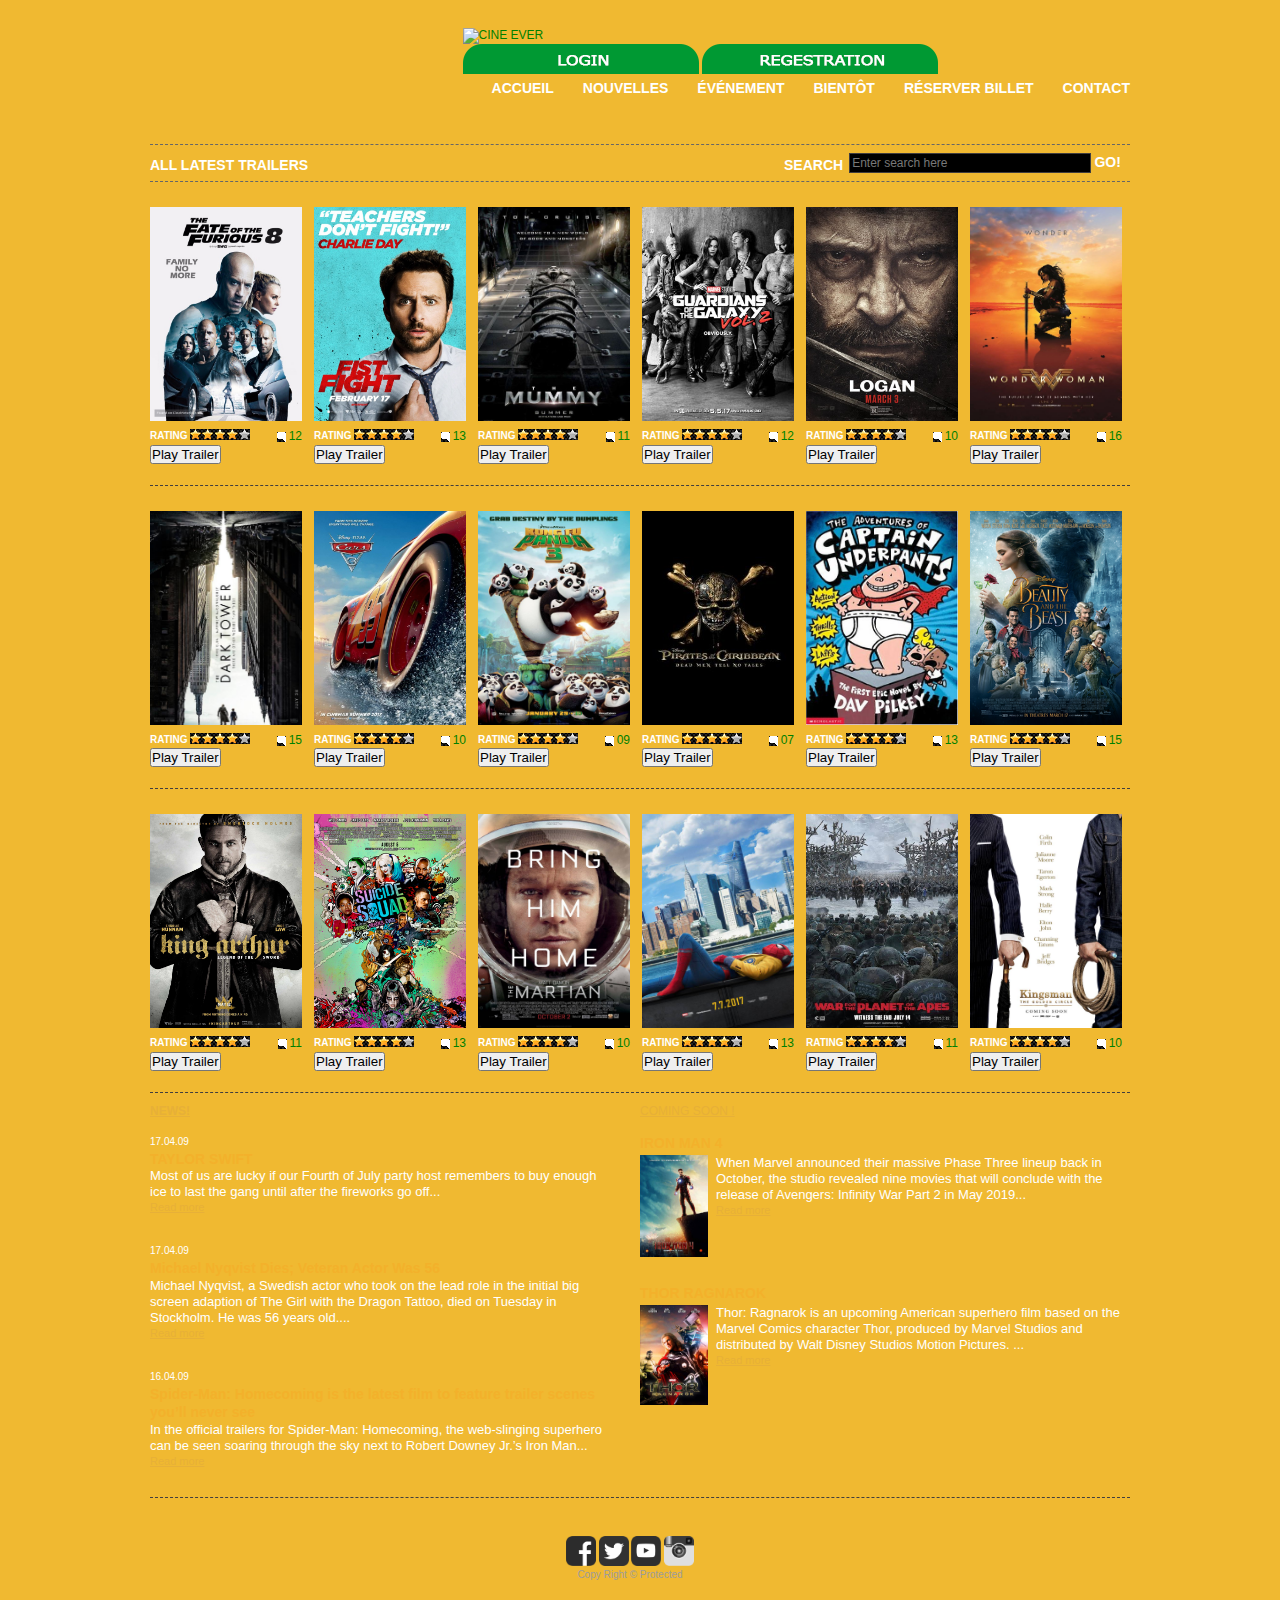
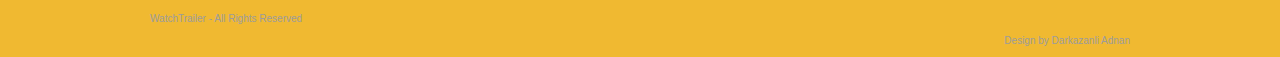
==== index.html @ 780ec9f9 "Add files via upload" ====
<!DOCTYPE html>
<head>
<title>WatchTrailer</title>
<meta http-equiv="Content-Type" content="text/html; charset=utf-8" />
<meta http-equiv="X-UA-Compatible" content="IE=edge,chrome=1">
<meta name="viewport" content="width=device-width, initial-scale=1">
<link rel="stylesheet" href="css/style.css" type="text/css" media="all" /><!-- link to style.css-->
<link href="css/showYtVideo.css" rel="stylesheet" type="text/css"><!-- link to showYtVideo.css-->

</head>
<body>
<!-- START PAGE SOURCE -->
<div id="shell">
  <div id="header"><!-- div for header -->
     <div id="navigation">
      <div class=logo>
        <img src="css/images/logo1.PNG" alt="CINE EVER">
      </div>
	<tr>
	<td colspan= "1" height="50" align="right">
				<a href="login.html"><img src="css/menu/logintop.png"></a>
			</td>
			<td colspan= "1" height="50" align="left">
			<a href="registration.html"><img src="css/menu/regestration.png"></a>
			</td>
	</tr>		
      <ul><!-- unordered list-->
        <li><a href="index.html">ACCUEIL</a></li>
        <li><a href="news.html">NOUVELLES</a></li>
        <li><a href="inthreater.html">ÉVÉNEMENT</a></li>
        <li><a href="comingsoon.html">BIENTÔT</a></li>
        <li><a href="bookticket.html">RÉSERVER BILLET</a></li>
		<li><a href="contact.html">CONTACT</a></li>
      </ul>
    </div>
    <div id="sub-navigation"><!-- start of div -->
      <ul><!-- unordered list-->
        <li><a href="#">ALL LATEST TRAILERS</a></li>
      </ul>
      <div id="search"><!-- div search-->
        <form action="#" method="get" accept-charset="utf-8">
          <label for="search-field">SEARCH</label>
          <input type="text" name="search field" value="Enter search here" id="search-field" class="blink search-field"  />
          <input type="submit" value="GO!" class="search-button" />
        </form>
      </div>
    </div>
  </div>
  <div id="main">
    <div id="content">
      <div class="box">
        <div class="head">
          <h2></h2>
        
        </div>
        <div class="movie">
          <div class="movie-image"> <span class="play"><span class="name">F8</span></span> <a href="#"><img src="css/images/f8.jpg" alt="" /></a> </div>
          <div class="rating">
            <p>RATING</p>
            <div class="stars">
              <div class="stars-in"> </div>
            </div>
            <span class="comments">12</span> </div>
			<button  id="JwMKRevYa_M" type="button" class="show-video">Play Trailer</button><!-- button-->

			</div>
        <div class="movie">
          <div class="movie-image"> <span class="play"><span class="name">Fist Fight</span></span> <a href="#"><img src="css/images/fistfight.jpg" alt="" /></a> </div>
          <div class="rating">
            <p>RATING</p>
            <div class="stars">
              <div class="stars-in"> </div>
            </div>
            <span class="comments">13</span> </div>
			<button id="9aIzXYo6VCE" type="button" class="show-video">Play Trailer</button>

        </div>
        <div class="movie">
          <div class="movie-image"> <span class="play"><span class="name">The Mummy</span></span> <a href="#"><img src="css/images/themummy.jpg" alt="" /></a> </div>
          <div class="rating">
            <p>RATING</p>
            <div class="stars">
              <div class="stars-in"> </div>
            </div>
            <span class="comments">11</span> </div>
			<button  id="IjHgzkQM2Sg" type="button" class="show-video">Play Trailer</button>

        </div>
        <div class="movie">
          <div class="movie-image"> <span class="play"><span class="name">Guardians of the Galaxy 2</span></span> <a href="#"><img src="css/images/guardiansofthegalaxy2.jpg" alt="" /></a> </div>
          <div class="rating">
            <p>RATING</p>
            <div class="stars">
              <div class="stars-in"> </div>
            </div>
            <span class="comments">12</span> </div>
			<button id="dW1BIid8Osg" type="button" class="show-video">Play Trailer</button>
        </div>
        <div class="movie">
          <div class="movie-image"> <span class="play"><span class="name">Logan</span></span> <a href="#"><img src="css/images/logan.jpg" alt="" /></a> </div>
          <div class="rating">
            <p>RATING</p>
            <div class="stars">
              <div class="stars-in"> </div>
            </div>
            <span class="comments">10</span> </div>
			<button id="Div0iP65aZo" type="button" class="show-video">Play Trailer</button>
        </div>
        <div class="movie last">
          <div class="movie-image"> <span class="play"><span class="name">Wonder Women</span></span> <a href="#"><img src="css/images/wonderwomen.jpg" alt="" /></a> </div>
          <div class="rating">
            <p>RATING</p>
            <div class="stars">
              <div class="stars-in"> </div>
            </div>
            <span class="comments">16</span> </div>
			<button id="VSB4wGIdDwo" type="button" class="show-video">Play Trailer</button>
        </div>
        <div class="cl">&nbsp;</div>
      </div>
      <div class="box">
        <div class="head">
          
          
        </div>
        <div class="movie">
          <div class="movie-image"> <span class="play"><span class="name">thedarktower</span></span> <a href="#"><img src="css/images/thedarktower.jpg" alt="" /></a> </div>
          <div class="rating">
            <p>RATING</p>
            <div class="stars">
              <div class="stars-in"> </div>
            </div>
            <span class="comments">15</span> </div>
			<button id="GjwfqXTebIY" type="button" class="show-video">Play Trailer</button>
        </div>
        <div class="movie">
          <div class="movie-image"> <span class="play"><span class="name">Cars3</span></span> <a href="#"><img src="css/images/cars3.jpg" alt="" /></a> </div>
          <div class="rating">
            <p>RATING</p>
            <div class="stars">
              <div class="stars-in"> </div>
            </div>
            <span class="comments">10</span> </div>
			<button id="2LeOH9AGJQM" type="button" class="show-video">Play Trailer</button>
        </div>
        <div class="movie">
          <div class="movie-image"> <span class="play"><span class="name">KUNG FU PANDA 3</span></span> <a href="#"><img src="css/images/kungfupanda3.jpg" alt="" /></a> </div>
          <div class="rating">
            <p>RATING</p>
            <div class="stars">
              <div class="stars-in"> </div>
            </div>
            <span class="comments">09</span> </div>
			<button id="10r9ozshGVE" type="button" class="show-video">Play Trailer</button>
        </div>
        <div class="movie">
          <div class="movie-image"> <span class="play"><span class="name">poc</span></span> <a href="#"><img src="css/images/poc.jpg" alt="" /></a> </div>
          <div class="rating">
            <p>RATING</p>
            <div class="stars">
              <div class="stars-in"> </div>
            </div>
            <span class="comments">07</span> </div>
			<button id="Hgeu5rhoxxY" type="button" class="show-video">Play Trailer</button>
        </div>
        <div class="movie">
          <div class="movie-image"> <span class="play"><span class="name">Captainunderpants</span></span> <a href="#"><img src="css/images/captainunderpants.jpg" alt="" /></a> </div>
          <div class="rating">
            <p>RATING</p>
            <div class="stars">
              <div class="stars-in"> </div>
            </div>
            <span class="comments">13</span> </div>
			<button id="E_xlMWImhxk" type="button" class="show-video">Play Trailer</button>
        </div>
        <div class="movie last">
          <div class="movie-image"> <span class="play"><span class="name">beautyandthebeast</span></span> <a href="#"><img src="css/images/beautyandthebeast.jpg" alt="" /></a> </div>
          <div class="rating">
            <p>RATING</p>
            <div class="stars">
              <div class="stars-in"> </div>
            </div>
            <span class="comments">15</span> </div>
			<button id="OvW_L8sTu5E" type="button" class="show-video">Play Trailer</button>
        </div>
        <div class="cl">&nbsp;</div>
      </div>
      <div class="box">
        <div class="head">
          
          
        </div>
        <div class="movie">
          <div class="movie-image"> <span class="play"><span class="name">King Arthur</span></span> <a href="#"><img src="css/images/kingarthur.jpg" alt="" /></a> </div>
          <div class="rating">
            <p>RATING</p>
            <div class="stars">
              <div class="stars-in"> </div>
            </div>
            <span class="comments">11</span> </div>
			<button id="4luDtkC3Oy0" type="button" class="show-video">Play Trailer</button>
        </div>
        <div class="movie">
          <div class="movie-image"> <span class="play"><span class="name">Sucide Squad</span></span> <a href="#"><img src="css/images/sucidesquad.jpg" alt="" /></a> </div>
          <div class="rating">
            <p>RATING</p>
            <div class="stars">
              <div class="stars-in"> </div>
            </div>
            <span class="comments">13</span> </div>
			<button id="CmRih_VtVAs" type="button" class="show-video">Play Trailer</button>
        </div>
        <div class="movie">
          <div class="movie-image"> <span class="play"><span class="name">The Martin</span></span> <a href="#"><img src="css/images/themartin.jpg" alt="" /></a> </div>
          <div class="rating">
            <p>RATING</p>
            <div class="stars">
              <div class="stars-in"> </div>
            </div>
            <span class="comments">10</span> </div>
			<button id="ej3ioOneTy8" type="button" class="show-video">Play Trailer</button>
        </div>
        <div class="movie">
          <div class="movie-image"> <span class="play"><span class="name">spidermanhomecoming</span></span> <a href="#"><img src="css/images/spidermanhomecoming.jpg" alt="" /></a> </div>
          <div class="rating">
            <p>RATING</p>
            <div class="stars">
              <div class="stars-in"> </div>
            </div>
            <span class="comments">13</span> </div>
			<button id="DiTECkLZ8HM" type="button" class="show-video">Play Trailer</button>
        </div>
        <div class="movie">
          <div class="movie-image"> <span class="play"><span class="name">warofape</span></span> <a href="#"><img src="css/images/warofape.jpg" alt="" /></a> </div>
          <div class="rating">
            <p>RATING</p>
            <div class="stars">
              <div class="stars-in"> </div>
            </div>
            <span class="comments">11</span> </div>
			<button id="JDcAlo8i2y8" type="button" class="show-video">Play Trailer</button>
        </div>
        <div class="movie last">
          <div class="movie-image"> <span class="play"><span class="name">kingsman2</span></span> <a href="#"><img src="css/images/kingsman2.jpg" alt="" /></a> </div>
          <div class="rating">
            <p>RATING</p>
            <div class="stars">
              <div class="stars-in"> </div>
            </div>
            <span class="comments">10</span> </div>
			<button id="6Nxc-3WpMbg" type="button" class="show-video">Play Trailer</button>
        </div>
        <div class="cl">&nbsp;</div>
      </div>
    </div>
    <div id="news">
      <div class="head">
        <a href="news.html"><strong> NEWS! </strong></a><!-- link to news-->
        
      </div>
      <div class="content">
        <p class="date">17.04.09</p>
        <h4>TAYLOR SWIFT</h4>
        <p>Most of us are lucky if our Fourth of July party host remembers to buy enough ice to last the gang until after the fireworks go off... </p>
        <a href="news.html">Read more</a> </div>
      <div class="content">
        <p class="date">17.04.09</p>
        <h4>Michael Nyqvist Dies; Veteran Actor Was 56</h4>
        <p>Michael Nyqvist, a Swedish actor who took on the lead role in the initial big screen adaption of The Girl with the Dragon Tattoo, died on Tuesday in Stockholm.
			He was 56 years old....</p>
        <a href="news.html">Read more</a> </div>
      <div class="content">
        <p class="date">16.04.09</p>
        <h4>Spider-Man: Homecoming is the latest film to feature trailer scenes you’ll never see</h4>
        <p>In the official trailers for Spider-Man: Homecoming, the web-slinging superhero can be seen soaring through the sky next to Robert Downey Jr.’s Iron Man...</p>
        <a href="news.html">Read more</a> </div>
    </div>
    <div id="coming">
      <div class="head">
        <a href="comingsoon.html">COMING SOON !</a>
        
      </div>
      <div class="content">
        <h4>IRON MAN 4 </h4>
        <a href="#"><img src="css/images/coming-soon1.jpg" alt="" /></a>
        <p>When Marvel announced their massive Phase Three lineup back in October, the studio revealed nine movies that will conclude with the release of Avengers: Infinity War Part 2 in May 2019...</p>
        <a href="comingsoon.html">Read more</a> </div>
      <div class="cl">&nbsp;</div>
      <div class="content">
        <h4>THOR RAGNAROK </h4>
        <a href="#"><img src="css/images/coming-soon2.jpg" alt="" /></a>
        <p>Thor: Ragnarok is an upcoming American superhero film based on the Marvel Comics character Thor, produced by Marvel Studios and distributed by Walt Disney Studios Motion Pictures. ...</p>
        <a href="comingsoon.html">Read more</a> </div>
    </div>
    <div class="cl">&nbsp;</div>
  </div>
  <div id="footer"><!-- div for footer -->
  
			<tr>
				<td colspan="4" height="20">
				</td>
			</tr>
		</table>
		<table border="0px" cellspacing="0" cellpadding="0" width="960px" height="100" background:url('images/body-bg.gif');><!-- table for link to social medias -->
			<tr>
				<td>
				<center>
				<a href="http://www.facebook.com"><img src="css/social icons/facebook.png" height="30" width="30"></a>
				<a href="http://www.twitter.com"><img src="css/social icons/twitter.png" height="30" width="30"></a>
				<a href="http://www.youtube.com"><img src="css/social icons/youtube.png" height="30" width="30"></a>
				<a href="http://www.instagram.com"><img src="css/social icons/instagram.png" height="30" width="30"></a>
				<p>Copy Right &copy; Protected</p>
				</center>
				</td>
			</tr>
		</table>
  
    <p  <a href="#">WatchTrailer</a> - All Rights Reserved</p>
    <p class="rf">Design by <a href="http://watchtrailer.com/">Darkazanli Adnan</a></p>
    <div style="clear:both;"></div>
  </div>
</div>


<script src="http://code.jquery.com/jquery-1.11.3.min.js"></script><!-- link to javascript-->
<script src="js/jquery.showYtVideo.js"></script><!-- link to java script-->
<script>

 jQuery(document).ready(function ($) {
            $('.show-video').on('click', function () {
			     var id = this.id;

                $.showYtVideo({
                    videoId: id
                });
            });
        });
</script>

<!-- END PAGE SOURCE -->
</body><!-- end of body-->
</html>
---- css/style.css ----
* {
	margin:0;
	padding:0;
	outline:0;
}
.mySlidesfade1{
	margin-top:50px;
}
body {
	font-size:12px;
	line-height:1.3;
	font-family:Arial, Helvetica, Sans-Serif;
	color:green;
	background-color: #F0B931;
}
div .logo img{
	width:300px;
}
a {
	color:#e7b038;
	text-decoration:underline;
	cursor:pointer;
}
a:hover {
	text-decoration:none;
}
a img {
	border:0;
}
input, textarea, select {
	font-size:12px;
	font-family:Arial, Helvetica, sans-serif;
}
textarea {
	overflow:auto;
}
.cl {
	display:block;
	height:0;
	font-size:0;
	line-height:0;
	text-indent:-4000px;
	clear:both;
}
.notext {
	font-size:0;
	line-height:0;
	text-indent:-4000px;
}
.left, .alignleft {
	float:left;
	display:inline;
}
.right, .alignright {
	float:right;
	display:inline;
}
.text-right {
	text-align:right;
}
h2 {
	font-size:10px;
	color:#f2a223;
	font-weight:bold;
}
h3 {
	font-size:14px;
	color:#fff;
	font-weight:bold;
}
h4 {
	font-size:14px;
	color:#f3b12b;
	font-weight:bold;
}
#shell {
	width:980px;
	margin:0 auto;
}
#header {
	position:relative;
}
h1#logo {
	position:absolute;
	top:37px;
	left:0;
}
h1#logo a {
	float:left;
	width:239px;
	height:100px;
	background:url('images/logo1.jpg') no-repeat 0 0;
	font-size:0;
	line-height:0;
	text-indent:-4000px;
}

#navigation {
	float:right;
	clear:right;
	padding-top:28px;
	padding-bottom:47px;
}
#navigation ul {
	list-style:none;
}
#navigation ul li {
	float:left;
	display:inline;
	padding-left:29px;
}
#navigation ul li a {
	font-size:14px;
	font-weight:bold;
	color:#fff;
	text-decoration:none;
}
#navigation ul li a.active, #navigation ul li a:hover {
	color:#d91d2a;
}
#sub-navigation {
	display:block;
	clear:right;
	border-top:1px dashed #666;
	border-bottom:1px dashed #666;
	padding:8px 0;
}
#sub-navigation ul {
	list-style:none;
}
#sub-navigation ul li {
	float:left;
	display:inline;
	padding-right:23px;
}
#sub-navigation ul li a {
	font-size:14px;
	font-weight:bold;
	color:#fff;
	line-height:24px;
	text-decoration:none;
}
#sub-navigation ul li a:hover {
	text-decoration:underline;
}
#search {
	width:346px;
	margin:0 0 0 auto;
}
#search label {
	float:left;
	display:inline;
	font-size:14px;
	font-weight:bold;
	color:#fff;
	line-height:24px;
	padding-right:6px;
}
#search .search-field {
	width:238px;
	border:1px solid #413e3e;
	background:#000;
	color:#787878;
	padding:2px 0 2px 2px;
}
#search .search-button {
	font-size:14px;
	font-weight:bold;
	border:0;
	background:none;
	color:#fff;
	cursor:pointer;
}
#main {
	border-bottom:1px dashed #413e3e;
}
#content {
}
.box {
	width:980px;
	border-bottom:1px dashed #413e3e;
	padding-bottom:21px;
}
.box .head {
	width:980px;
	padding-top:14px;
	padding-bottom:11px;
}
.box .head h2 {
	float:left;
	display:inline;
}
.box .movie {
	width:152px;
	float:left;
	padding-right:12px;
}
.movie-image {
	float:left;
	width:152px;
	height:214px;
	position:relative;
}
.movie-image img {
	width:152px;
	height:214px;
}
.movie-image a {
	float:left;
	display:inline;
	width:152px;
	height:214px;
	position:relative;
	z-index:2;
}
.play {
	position:absolute;
	top:0;
	left:0;
	width:152px;
	height:214px;
	background:url('images/image-hover.png');
	display:block;
	z-index:5;
	cursor:pointer;
	display:none;
}
.movie span.name {
	font-weight:bold;
	color:#fff;
	font-size:14px;
	text-align:center;
	padding-top:160px;
	display:block;
}
.box .last {
	padding:0;
}
.rating {
	float:left;
	width:152px;
	padding-top:8px;
}
.rating p {
	float:left;
	font-size:10px;
	color:#fff;
	font-weight:bold;
}
.rating .stars {
	float:left;
	width:60px;
	height:11px;
	background:url('images/stars.gif') no-repeat 0 0;
	margin-left:2px;
}
.rating .stars-in {
	width:48px;
	display:inline;
	background:url('images/stars.gif') no-repeat 0 bottom;
	position:absolute;
	height:11px;
	font-size:0;
	line-height:0;
	text-indent:-4000px;
}
.comments {
	background:url('images/comments.gif') no-repeat 0 center;
	padding-left:12px;
	float:right;
}
#news {
	width:460px;
	float:left;
}
#news1 {
	margin-top:15px;
	width:900px;
	float:left;
}
#news .head {
	width:460px;
	padding-top:11px;
	padding-bottom:14px;
}
#news h3, #coming h3 {
	float:left;
}
#coming {
	width:490px;
	float:left;
	padding-left:30px;
}
#coming .head {
	width:490px;
	padding-top:11px;
	padding-bottom:14px;
}
#coming .head strong {
	color:#ff361a;
}
#coming .content {
	min-height:130px;
	height:auto !important;
	height:130px;
	padding-bottom:20px;
}
#coming .content h4 {
	padding-bottom:3px;
}
.content {
	padding-bottom:28px;
}
.content .date {
	font-size:10px;
	color:#fff;
}
.content img {
	float:left;
	width:68px;
	padding-right:8px;
}
.content p {
	font-size:13px;
	color:#fff;
	line-height:16px;
}
.content a {
	font-size:11px;
}
#footer {
	padding:15px 0 0 0;
	font-size:10px;
}
#footer, #footer a {
	color:#9c9c9c;
	text-decoration:none;
}
#footer a:hover {
	text-decoration:none;
}
#footer p {
	margin:0;
	padding:0 0 11px 0;
	line-height:normal;
	white-space:nowrap;
}
#footer .lf {
	float:left;
}
#footer .rf {
	float:right;
}
---- css/showYtVideo.css ----
.modal {
	padding: 30px;
	left: 50%;
	top: 50%;	
	position: fixed;
	z-index: 500;
	background: #fff;
	-moz-border-radius: 4px;
	-webkit-border-radius: 4px;
	border-radius: 4px;
}

.modal.size-m {
	width: 600px;
	height: 400px;
}

.modal.size-l {
	width: 700px;
	height: 500px;
}

.modal.size-s {
	width: 500px;
	height: 300px;
}

.modal-bg {
	position: fixed;
	height: 100%;
	width: 100%;
	background-color: #000;
	opacity: 0.5;
	top: 0;
	left: 0;
	z-index: 100;
}

.modal-close {
	color: #b1b0ac;
	font-size: 30px;
	line-height: .5;
	position: absolute;
	top: 10px;
	right: 10px;
	font-weight: bold;
	cursor: pointer;
}

.modal-close:hover {
	color: #e72626;
}
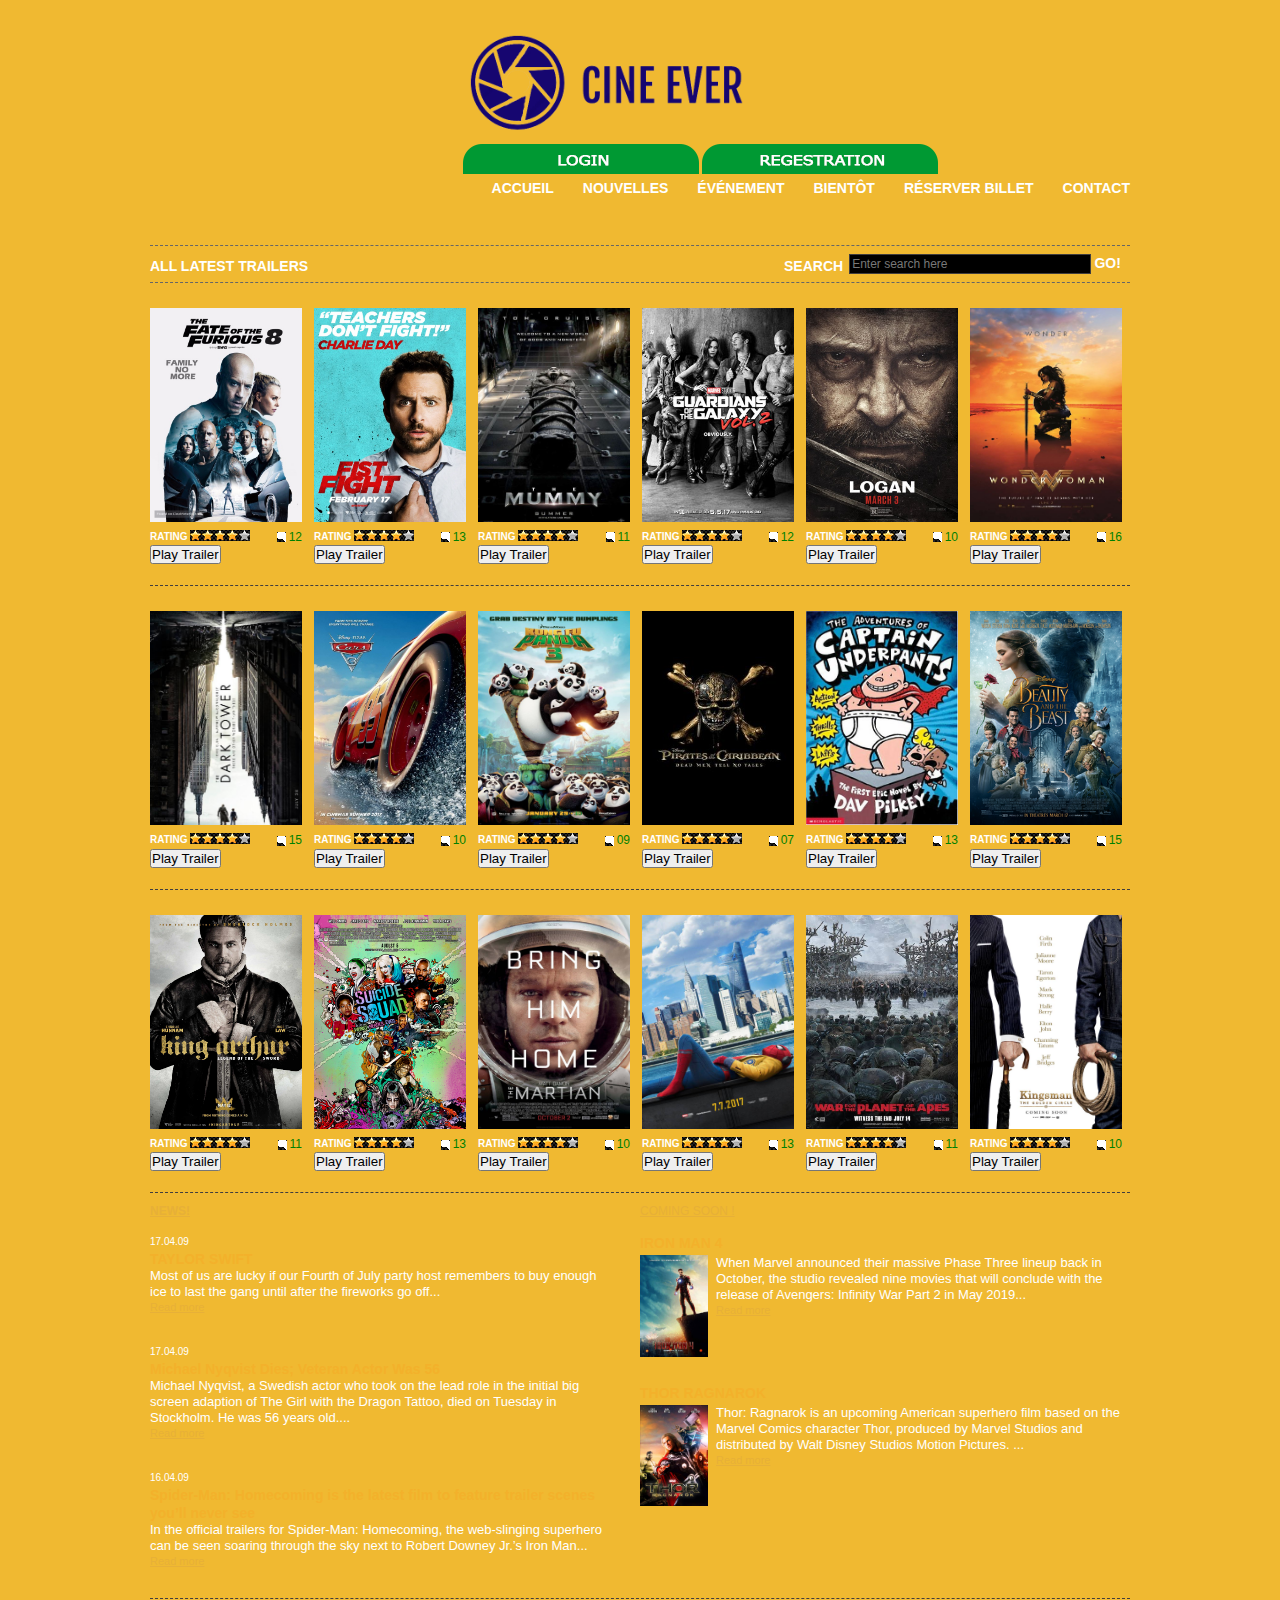
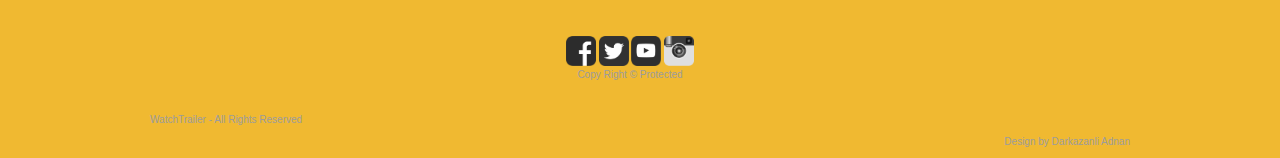
==== commit 6919070d: "Update index.html" ====
--- a/index.html
+++ b/index.html
@@ -14,7 +14,7 @@
   <div id="header"><!-- div for header -->
      <div id="navigation">
       <div class=logo>
-        <img src="css/images/logo1.PNG" alt="CINE EVER">
+        <img src="css/images/logo1.png" alt="CINE EVER">
       </div>
 	<tr>
 	<td colspan= "1" height="50" align="right">
@@ -339,4 +339,4 @@
 
 <!-- END PAGE SOURCE -->
 </body><!-- end of body-->
-</html>+</html>
